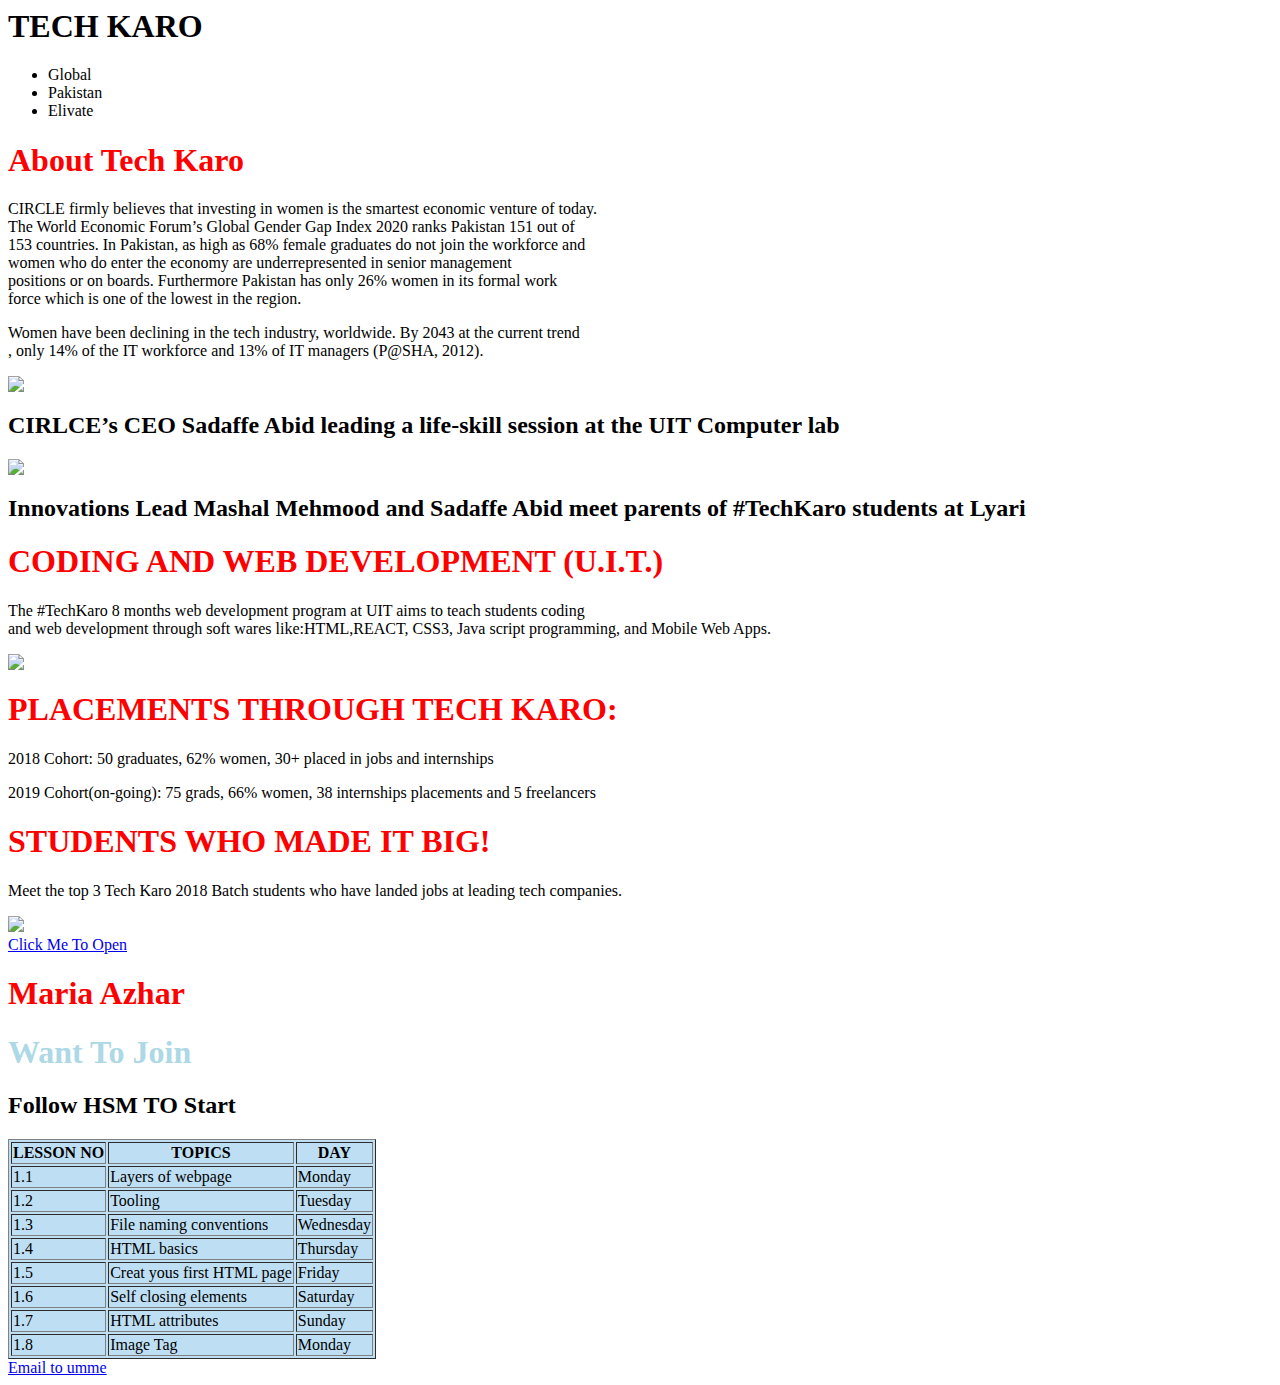
==== index.html @ 46517c76 "Added index.html" ====
<html>
    <head>
        <title>Mini Project</title>
    </head>
    <body>
        <h1>TECH KARO</h1>
        <header>
    <nav>
        <ul>
        <li>Global</li>
        <li>Pakistan</li>
        <li>Elivate</li>
    </ul>
    </nav>    
        </header>
        <h1 style="color: red;">About Tech Karo</h1>
        <p>CIRCLE firmly believes that investing in women is the smartest economic venture of today.
            <br>The World Economic Forum’s Global Gender Gap Index 2020 ranks Pakistan 151 out of<br> 153 countries. In Pakistan, as high as 68% female graduates do not join the workforce and<br> women who do enter the economy are underrepresented in senior management<br> positions or on boards. Furthermore Pakistan has only 26% women in its formal work<br> force which is one of the lowest in the region.</p>
            <p>Women have been declining in the tech industry, worldwide. By 2043 at the current trend <br>, only 14% of the IT workforce and 13% of IT managers (P@SHA, 2012).
            </p>
        <img src="http://circlewomen.org/wp-content/uploads/2019/07/WhatsApp-Image-2019-11-28-at-5.12.10-PM-1.jpeg">
    <h2>CIRLCE’s CEO Sadaffe Abid leading a life-skill session at the UIT Computer lab
 </h2>
 <img src="http://circlewomen.org/wp-content/uploads/2019/07/WhatsApp-Image-2019-12-03-at-2.00.20-AM.jpeg">
  <h2>Innovations Lead Mashal Mehmood and Sadaffe Abid meet parents of #TechKaro students at Lyari
</h2> 
<h1 style="color: red;">CODING AND WEB DEVELOPMENT (U.I.T.)</h1>
<p>The #TechKaro 8 months web development program at UIT aims to teach students coding<br> and web development through soft wares like:HTML,REACT, CSS3, Java script programming, and Mobile Web Apps.
</p>
<img src="http://circlewomen.org/wp-content/uploads/2019/07/circle.png">

<h1 style="color: red;">PLACEMENTS THROUGH TECH KARO:</h1>
<p>2018 Cohort: 50 graduates, 62% women, 30+ placed in jobs and internships
</p>
<p>2019 Cohort(on-going): 75 grads, 66% women, 38 internships placements and 5 freelancers
</p>
<h1 style="color: red;">STUDENTS WHO MADE  IT BIG!</h1>
<p>Meet the top 3 Tech Karo  2018 Batch students who have landed jobs at leading tech companies.
</p>
<img src="http://circlewomen.org/wp-content/uploads/2019/07/maria-azhar.png">
<a href="http://circlewomen.org/wp-content/uploads/2019/07/maria-azhar.png"><br>Click Me To Open</a>
<h1 style="color: red;">Maria Azhar</h1>
<h1 style="color:lightblue;">Want To Join</h1>
<h2> Follow HSM TO Start</h2>
<centre><table border="1" style="background-color: rgb(190, 223, 243)">
    <tr>
      <th>LESSON NO</th>
      <th>TOPICS</th>
      <th>DAY</th>
    </tr>
    <tr>
      <td>1.1</td>
    <td>Layers of webpage</td>
    <td>Monday</td>
    </tr>
    <tr>
      <td>1.2</td>
      <td>Tooling</td>
      <td>Tuesday</td>
    </tr>
    <tr>
      <td>1.3</td>
      <td>File naming conventions</td>
      <td>Wednesday</td>
    </tr>
    <tr>
      <td>1.4</td>
      <td>HTML basics</td>
      <td>Thursday</td>
    </tr>
    <tr>
      <td>1.5</td>
      <td>Creat yous first HTML page</td>
    
      <td>Friday</td>
    </tr>
    <tr>
      <td>1.6</td>
      <td>Self closing elements</td>
      <td>Saturday</td>
    </tr>
    <tr>
      <td>1.7</td>
      <td>HTML attributes</td><td>Sunday</td>
    </tr>
    <tr>
      <td>1.8</td>
      <td>Image Tag</td>
      <td>Monday</td>
    </tr>
    </table></centre>
    <a href="mailto:ummehabiba.1801195@gmail.com">Email to umme</a>
    
</body>
</html>
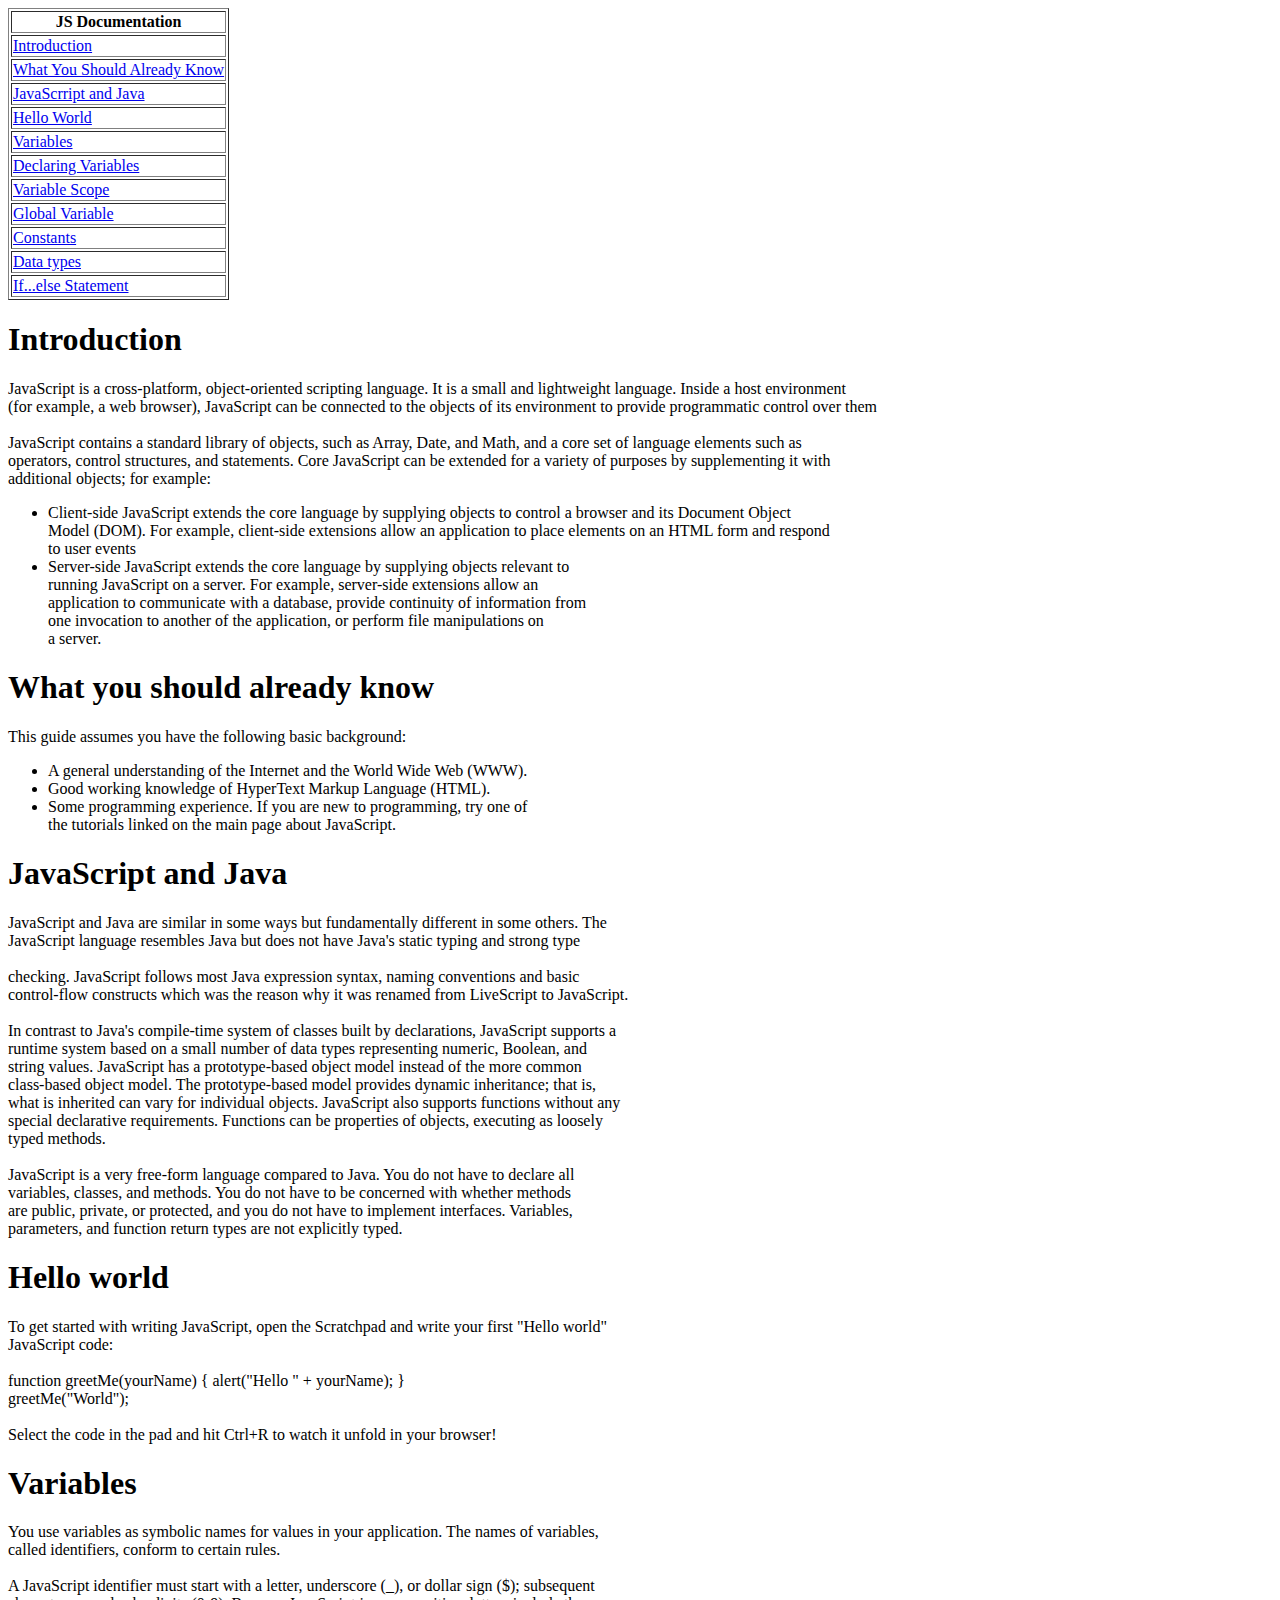
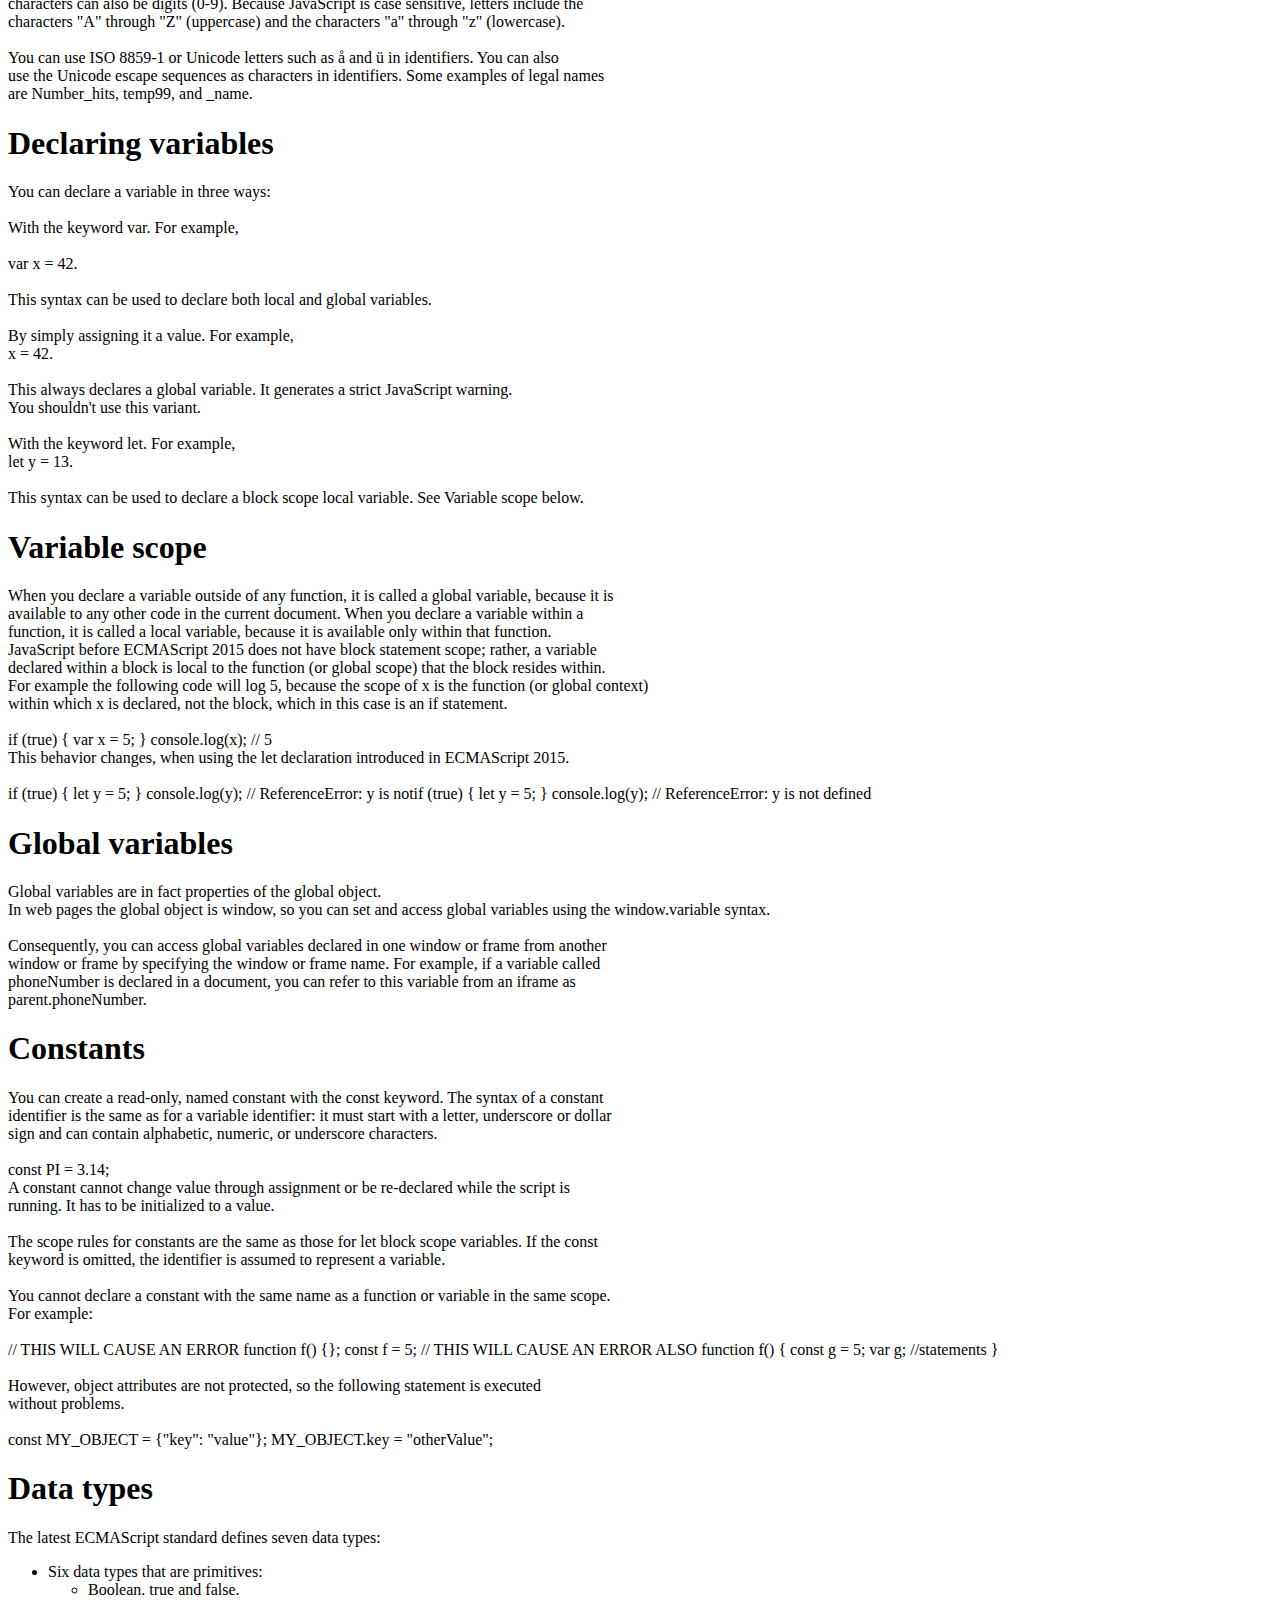
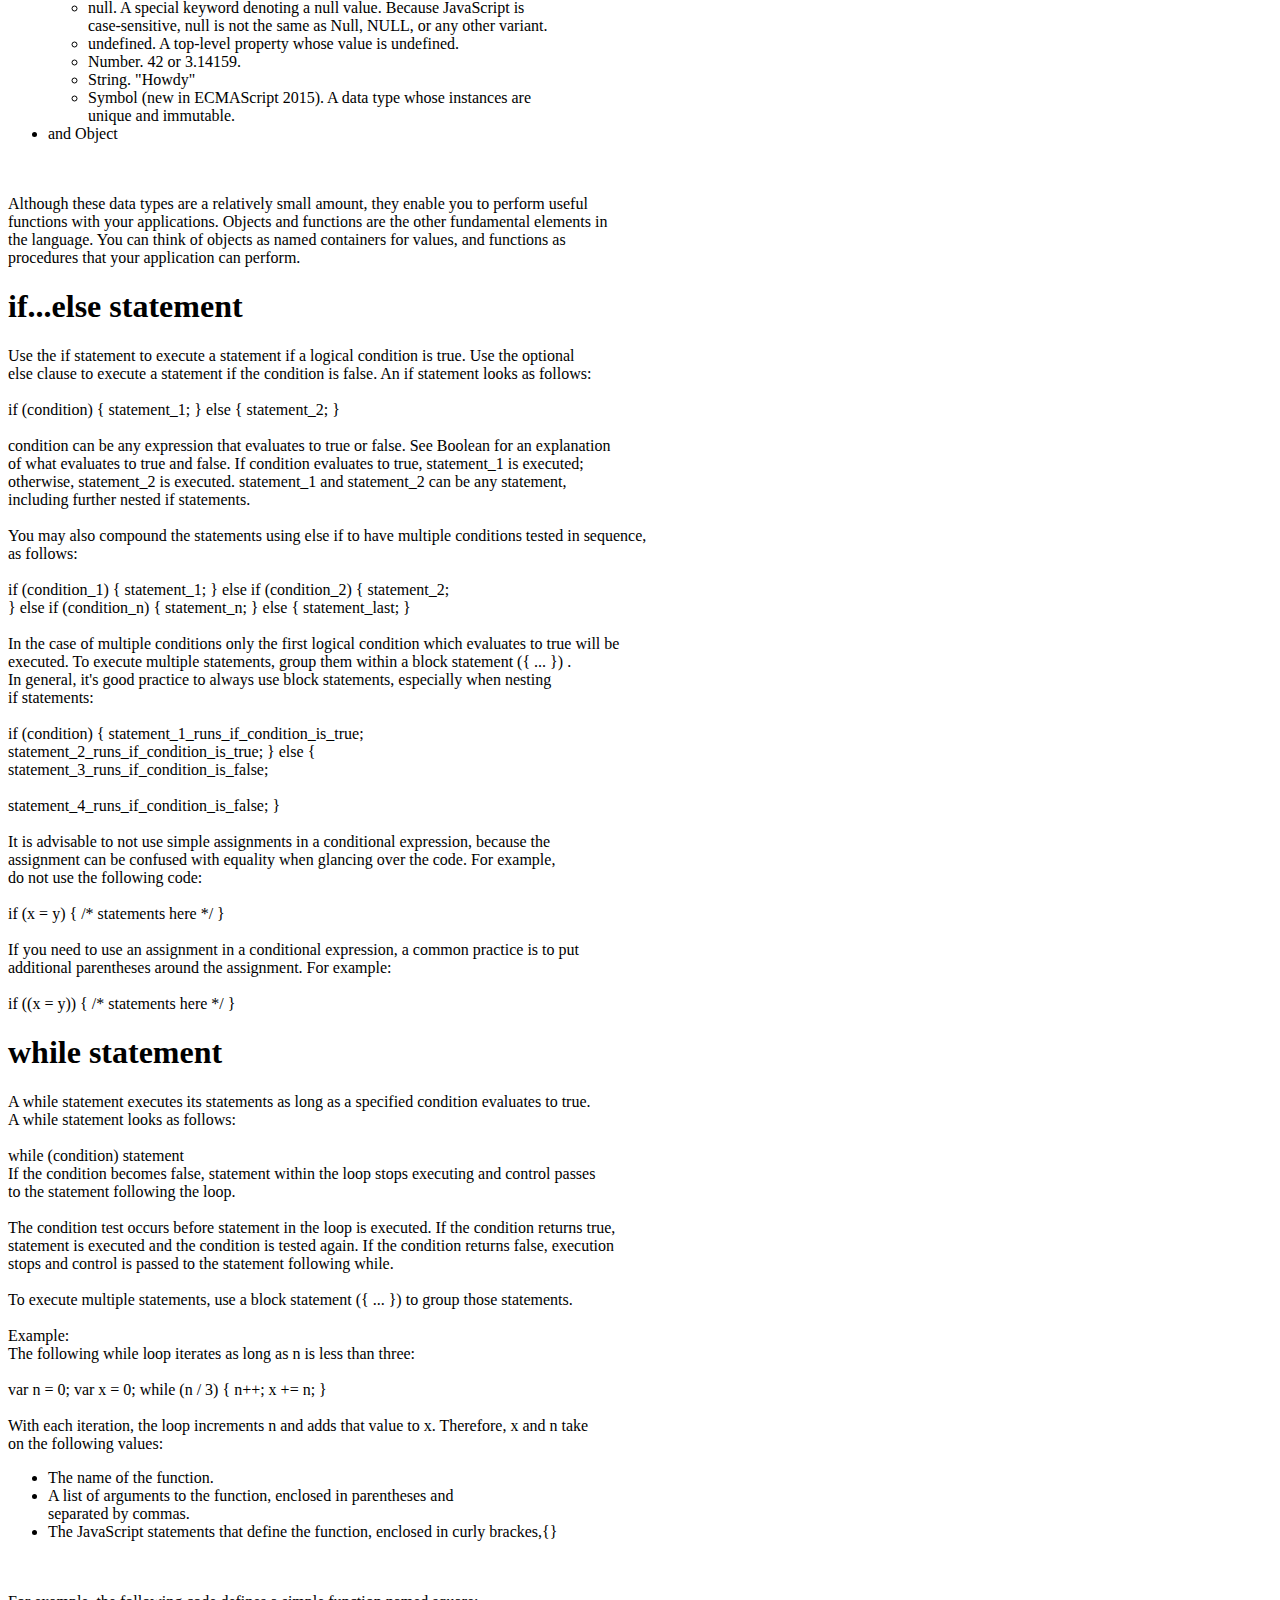
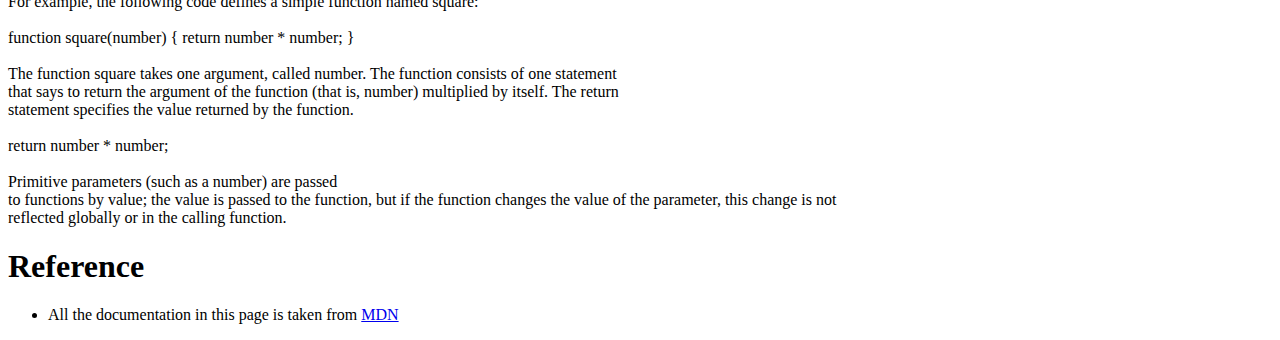
==== commit 05308889: "here my weekly project" ====
--- a/index.html
+++ b/index.html
@@ -1,95 +1,324 @@
-<html>
-    <head>
-        <title>Mini Project</title>
-    </head>
-    <body>
-        <h1>TECH KARO</h1>
-        <header>
-    <nav>
-        <ul>
-        <li>Global</li>
-        <li>Pakistan</li>
-        <li>Elivate</li>
-    </ul>
-    </nav>    
-        </header>
-        <h1 style="color: red;">About Tech Karo</h1>
-        <p>CIRCLE firmly believes that investing in women is the smartest economic venture of today.
-            <br>The World Economic Forum’s Global Gender Gap Index 2020 ranks Pakistan 151 out of<br> 153 countries. In Pakistan, as high as 68% female graduates do not join the workforce and<br> women who do enter the economy are underrepresented in senior management<br> positions or on boards. Furthermore Pakistan has only 26% women in its formal work<br> force which is one of the lowest in the region.</p>
-            <p>Women have been declining in the tech industry, worldwide. By 2043 at the current trend <br>, only 14% of the IT workforce and 13% of IT managers (P@SHA, 2012).
-            </p>
-        <img src="http://circlewomen.org/wp-content/uploads/2019/07/WhatsApp-Image-2019-11-28-at-5.12.10-PM-1.jpeg">
-    <h2>CIRLCE’s CEO Sadaffe Abid leading a life-skill session at the UIT Computer lab
- </h2>
- <img src="http://circlewomen.org/wp-content/uploads/2019/07/WhatsApp-Image-2019-12-03-at-2.00.20-AM.jpeg">
-  <h2>Innovations Lead Mashal Mehmood and Sadaffe Abid meet parents of #TechKaro students at Lyari
-</h2> 
-<h1 style="color: red;">CODING AND WEB DEVELOPMENT (U.I.T.)</h1>
-<p>The #TechKaro 8 months web development program at UIT aims to teach students coding<br> and web development through soft wares like:HTML,REACT, CSS3, Java script programming, and Mobile Web Apps.
-</p>
-<img src="http://circlewomen.org/wp-content/uploads/2019/07/circle.png">
-
-<h1 style="color: red;">PLACEMENTS THROUGH TECH KARO:</h1>
-<p>2018 Cohort: 50 graduates, 62% women, 30+ placed in jobs and internships
-</p>
-<p>2019 Cohort(on-going): 75 grads, 66% women, 38 internships placements and 5 freelancers
-</p>
-<h1 style="color: red;">STUDENTS WHO MADE  IT BIG!</h1>
-<p>Meet the top 3 Tech Karo  2018 Batch students who have landed jobs at leading tech companies.
-</p>
-<img src="http://circlewomen.org/wp-content/uploads/2019/07/maria-azhar.png">
-<a href="http://circlewomen.org/wp-content/uploads/2019/07/maria-azhar.png"><br>Click Me To Open</a>
-<h1 style="color: red;">Maria Azhar</h1>
-<h1 style="color:lightblue;">Want To Join</h1>
-<h2> Follow HSM TO Start</h2>
-<centre><table border="1" style="background-color: rgb(190, 223, 243)">
-    <tr>
-      <th>LESSON NO</th>
-      <th>TOPICS</th>
-      <th>DAY</th>
-    </tr>
-    <tr>
-      <td>1.1</td>
-    <td>Layers of webpage</td>
-    <td>Monday</td>
-    </tr>
-    <tr>
-      <td>1.2</td>
-      <td>Tooling</td>
-      <td>Tuesday</td>
-    </tr>
-    <tr>
-      <td>1.3</td>
-      <td>File naming conventions</td>
-      <td>Wednesday</td>
-    </tr>
-    <tr>
-      <td>1.4</td>
-      <td>HTML basics</td>
-      <td>Thursday</td>
-    </tr>
-    <tr>
-      <td>1.5</td>
-      <td>Creat yous first HTML page</td>
-    
-      <td>Friday</td>
-    </tr>
-    <tr>
-      <td>1.6</td>
-      <td>Self closing elements</td>
-      <td>Saturday</td>
-    </tr>
-    <tr>
-      <td>1.7</td>
-      <td>HTML attributes</td><td>Sunday</td>
-    </tr>
-    <tr>
-      <td>1.8</td>
-      <td>Image Tag</td>
-      <td>Monday</td>
-    </tr>
-    </table></centre>
-    <a href="mailto:ummehabiba.1801195@gmail.com">Email to umme</a>
-    
-</body>
-</html>+<!DOCTYPE html>
+        <html lang="en" dir="ltr">
+            <head>
+                <meta charset="utf-8">
+                <title>Weekly project</title>
+                <meta name="viewpart" content="width=device-width,initial-scale=1.0">
+                <link rel="stylesheet" href="weekly-project.css">
+            </head>
+            <body>
+                <table border="1">
+                    <tr>
+                        <th>JS Documentation</th>
+                    </tr>
+                    <tr>
+                        <td><a id="table" href="#">Introduction</td>
+                    </tr>
+                    <tr>
+                       <td><a id="table" href="#">What You Should Already Know</td>
+                   </tr>
+                   <tr>
+                       <td><a id="table" href="#">JavaScrript and Java</td>
+                   </tr>
+                   <tr>
+                       <td><a id="table" href="#">Hello World</td>
+                   </tr>
+                   <tr>
+                       <td><a id="table" href="#">Variables</td>
+                   </tr>
+                   <tr>
+                       <td><a id="table" href="#">Declaring Variables</td>
+                   </tr>
+                   <tr>
+                       <td><a id="table" href="#">Variable Scope</td>
+                   </tr>
+                   <tr>
+                       <td><a id="table" href="#">Global Variable</td>
+                   </tr>
+                   <tr>
+                       <td><a id="table" href="#">Constants</td>
+                   </tr>
+                   <tr>
+                       <td><a id="table" href="#">Data types</td>
+                   </tr>
+                   <tr>
+                       <td><a id="table" href="#">If...else Statement</td>
+                   </tr>
+                   
+               
+                   
+                </table>
+                <main id="main-doc">
+                    <div class="main">
+                        <header>
+                            <main>
+                        <h1 class="main">Introduction</h1></header>
+                        <p class="main">JavaScript is a cross-platform, object-oriented scripting language. It is a small and lightweight  language. Inside a host environment<br> (for example, a web browser), JavaScript can be
+                             connected to the objects of its environment to provide programmatic control over them
+                     <br><br>  JavaScript contains a standard library of objects, such as Array, Date, and Math, and a core set of language elements such as
+                     <br> operators, control structures, and statements. Core JavaScript can be extended for a variety of purposes by supplementing it with 
+                     <br>additional objects; for example:</p>
+                     
+                     <ul class="main"><li>
+                         Client-side JavaScript extends the core language by supplying objects to control a browser and its Document Object
+                         <br> Model (DOM). For example, client-side extensions allow an application to place elements on an HTML form and respond
+                         <br> to user events </li>
+                         <li>Server-side JavaScript extends the core language by supplying objects relevant to
+                        <br> running JavaScript on a server. For example, server-side extensions allow an 
+                        <br>application to communicate with a database, provide continuity of information from 
+                        <br>one invocation to another of the application, or perform file manipulations on
+                        <br> a server.</li>
+                    </ul>
+                    <h1 class="main">What you should already know</h1>
+                       <p class="main">This guide assumes you have the following basic background:</p>
+                        <ul class="main">
+                            <li>A general understanding of the Internet and the World Wide Web (WWW).</li>
+                            <li>Good working knowledge of HyperText Markup Language (HTML).</li>
+                            <li>Some programming experience. If you are new to programming, try one of 
+                            <br>the tutorials linked on the main page about JavaScript.
+                            </li>
+                        </ul>
+                        <header>
+                            <h1 class="main"> JavaScript and Java</h1></header>
+                            <p class="main">JavaScript and Java are similar in some ways but fundamentally different in some others. The 
+                             <br>   JavaScript language resembles Java but does not have Java's static typing and strong type
+                            <br><br>checking. JavaScript follows most Java expression syntax, naming conventions and basic 
+                            <br>control-flow constructs which was the reason why it was renamed from LiveScript to JavaScript.
+                             <br><br>In contrast to Java's compile-time system of classes built by declarations, JavaScript supports a 
+                             <br>runtime system based on a small number of data types representing numeric, Boolean, and
+                             <br> string values. JavaScript has a prototype-based object model instead of the more common 
+                             <br>class-based object model. The prototype-based model provides dynamic inheritance; that is,
+                             <br> what is inherited can vary for individual objects. JavaScript also supports functions without any 
+                             <br>special declarative requirements. Functions can be properties of objects, executing as loosely 
+                             <br>typed methods.
+                             <br><br>JavaScript is a very free-form language compared to Java. You do not have to declare all
+                             <br> variables, classes, and methods. You do not have to be concerned with whether methods 
+                             <br>are public, private, or protected, and you do not have to implement interfaces. Variables,
+                             <br> parameters, and function return types are not explicitly typed.
+                            </p>
+                            <header> 
+                            <h1 class="main">Hello world</h1></header>
+                           <p class="main">To get started with writing JavaScript, open the Scratchpad and write your first "Hello world"
+                                          <br>JavaScript code:
+                                          <br><br>function greetMe(yourName) { alert("Hello " + yourName); }
+                                          <br>greetMe("World");
+                                          <br><br>Select the code in the pad and hit Ctrl+R to watch it unfold in your browser!
+                                         </p>
+                                         <header>
+                                         <h1 class="main">Variables </h1></header>
+                                       <p class="main">
+                                        You use variables as symbolic names for values in your application. The names of variables, 
+                                        <br>called identifiers, conform to certain rules.
+                                        <br><br>A JavaScript identifier must start with a letter, underscore (_), or dollar sign ($); subsequent
+                                        <br>characters can also be digits (0-9). Because JavaScript is case sensitive, letters include the 
+                                        <br>characters "A" through "Z" (uppercase) and the characters "a" through "z" (lowercase).
+                                        <br><br>You can use ISO 8859-1 or Unicode letters such as å and ü in identifiers. You can also 
+                                        <br>use the Unicode escape sequences as characters in identifiers. Some examples of legal names
+                                        <br> are Number_hits, temp99, and _name.
+                                    </p>
+                                    <header>
+                                    <h1 class="main">Declaring variables</h1></header>
+                                    <p class="main">
+                                        You can declare a variable in three ways:
+                                         <br><br> With the keyword var. For example,
+                                         <br><br>var x = 42.
+                                         <br><br>This syntax can be used to declare both local and global variables.
+                                         <br><br>By simply assigning it a value. For example,
+                                        <br> x = 42.
+                                        <br><br>This always declares a global variable. It generates a strict JavaScript warning.
+                                        <br> You shouldn't use this variant.
+                                        <br><br>With the keyword let. For example,
+                                        <br>let y = 13.
+                                        <br><br>This syntax can be used to declare a block scope local variable. See Variable scope below.
+                                    </p>
+                                    <header>
+                                        <h1 class="main">Variable scope</h1></header>
+                                          <p class="main">When you declare a variable outside of any function, it is called a global variable, because it is
+                                              <br> available to any other code in the current document. When you declare a variable within a
+                                              <br> function, it is called a local variable, because it is available only within that function.
+                                              <br>JavaScript before ECMAScript 2015 does not have block statement scope; rather, a variable 
+                                              <br>declared within a block is local to the function (or global scope) that the block resides within.
+                                              <br> For example the following code will log 5, because the scope of x is the function (or global context) 
+                                              <br>within which x is declared, not the block, which in this case is an if statement.
+                                              <br><br>if (true) { var x = 5; } console.log(x); // 5
+                                              <br>This behavior changes, when using the let declaration introduced in ECMAScript 2015.
+                                              <br><br>if (true) { let y = 5; } console.log(y); // ReferenceError: y is notif (true) { let y = 5; } console.log(y); // ReferenceError: y is not defined
+                                            </p>
+                                            <header>
+                                       <h1 class="main">Global variables</h1></header>
+                                    <p class="main">
+                                        Global variables are in fact properties of the global object.
+                                        <br> In web pages the global object is window, so you can set and access global variables using the window.variable syntax.
+                                        <br><br>Consequently, you can access global variables declared in one window or frame from another
+                                        <br> window or frame by specifying the window or frame name. For example, if a variable called 
+                                        <br>phoneNumber is declared in a document, you can refer to this variable from an iframe as
+                                        <br> parent.phoneNumber.
+                                    </p>
+                                    <header>
+                                    <h1 class="main">Constants</h1></header>
+                                      <p class="main">
+                                        You can create a read-only, named constant with the const keyword. The syntax of a constant 
+                                        <br>identifier is the same as for a variable identifier: it must start with a letter, underscore or dollar
+                                        <br> sign and can contain alphabetic, numeric, or underscore characters.
+                                        <br><br>const PI = 3.14;
+                                        <br>A constant cannot change value through assignment or be re-declared while the script is
+                                        <br> running. It has to be initialized to a value.
+                                        <br><br>The scope rules for constants are the same as those for let block scope variables. If the const
+                                        <br> keyword is omitted, the identifier is assumed to represent a variable.
+                                        <br><br>You cannot declare a constant with the same name as a function or variable in the same scope.
+                                        <br> For example:
+                                        <br><br>// THIS WILL CAUSE AN ERROR function f() {}; const f = 5; // THIS WILL
+                                        CAUSE AN ERROR ALSO function f() { const g = 5; var g; //statements
+                                        }
+                                        <br><br>However, object attributes are not protected, so the following statement is executed 
+                                        <br>without problems.
+                                        <br><br>const MY_OBJECT = {"key": "value"}; MY_OBJECT.key = "otherValue";
+                                    </p>
+                                    <header>
+                                    <h1 class="main">Data types</h1></header>
+                                    <p  class="main">
+                                        The latest ECMAScript standard defines seven data types:
+                                        <ul class="main">
+                                            <li class="main">Six data types that are primitives:
+                                                <ul class="main">
+                                                <li>Boolean. true and false.</li>
+                                                <li>null. A special keyword denoting a null value. Because JavaScript is
+                                                    <br>case-sensitive, null is not the same as Null, NULL, or any other variant.</li>
+                                                <li>undefined. A top-level property whose value is undefined.</li>
+                                                <li>Number. 42 or 3.14159.</li>
+                                                <li>String. "Howdy"</li>
+                                                <li>Symbol (new in ECMAScript 2015). A data type whose instances are 
+                                                    <br>unique and immutable.</li>
+                                                </ul>
+                                            </li>
+                                           <li class="main">and Object</li>     
+                                        </ul>
+                                        <br><br>Although these data types are a relatively small amount, they enable you to perform useful
+                                        <br>functions with your applications. Objects and functions are the other fundamental elements in 
+                                        <br>the language. You can think of objects as named containers for values, and functions as
+                                        <br> procedures that your application can perform.
+                                    </p>
+                                    <header>
+                                    <h1 class="main">if...else statement</h1></header>
+                                    <p class="main">
+                                        Use the if statement to execute a statement if a logical condition is true. Use the optional 
+                                        <br>else clause to execute a statement if the condition is false. An if statement looks as follows:
+                                        <br><br>if (condition) { statement_1; } else { statement_2; }
+                                        <br><br>condition can be any expression that evaluates to true or false. See Boolean for an explanation 
+                                        <br>of what evaluates to true and false. If condition evaluates to true, statement_1 is executed;
+                                        <br> otherwise, statement_2 is executed. statement_1 and statement_2 can be any statement,
+                                        <br> including further nested if statements.
+                                        <br><br>You may also compound the statements using else if to have multiple conditions tested in sequence,
+                                        <br> as follows:
+                                        <br><br>if (condition_1) { statement_1; } else if (condition_2) { statement_2;
+                                         <br>} else if (condition_n) { statement_n; } else { statement_last; }
+                                         <br><br>In the case of multiple conditions only the first logical condition which evaluates to true will be
+                                         <br> executed. To execute multiple statements, group them within a block statement ({ ... }) .
+                                         <br> In general, it's good practice to always use block statements, especially when nesting
+                                         <br> if statements:
+                                         <br><br>if (condition) { statement_1_runs_if_condition_is_true;
+                                         <br>statement_2_runs_if_condition_is_true; } else {
+                                         <br>statement_3_runs_if_condition_is_false;
+                                         <br><br>statement_4_runs_if_condition_is_false; }
+                                         <br><br>It is advisable to not use simple assignments in a conditional expression, because the
+                                         <br> assignment can be confused with equality when glancing over the code. For example, 
+                                         <br>do not use the following code:
+                                         <br><br>if (x = y) { /* statements here */ }
+                                         <br><br>If you need to use an assignment in a conditional expression, a common practice is to put
+                                         <br> additional parentheses around the assignment. For example:
+                                         <br><br>if ((x = y)) { /* statements here */ }
+                                        </p>
+                                        <header>
+                                        <h1 class="main">while statement</h1></header>
+                                        <p class="main">
+                                            A while statement executes its statements as long as a specified condition evaluates to true.
+                                            <br> A while statement looks as follows:
+                                            <br><br>while (condition) statement
+                                            <br>If the condition becomes false, statement within the loop stops executing and control passes
+                                            <br> to the statement following the loop.
+                                            <br><br>The condition test occurs before statement in the loop is executed. If the condition returns true,
+                                            <br> statement is executed and the condition is tested again. If the condition returns false, execution
+                                            <br> stops and control is passed to the statement following while.
+                                             <br><br>To execute multiple statements, use a block statement ({ ... }) to group those statements.
+                                             <br><br>Example:
+                                             <br>The following while loop iterates as long as n is less than three:
+                                             <br><br>var n = 0; var x = 0; while (n / 3) { n++; x += n; }
+                                                
+                                             <br><br>With each iteration, the loop increments n and adds that value to x. Therefore, x and n take 
+                                             <br>on the following values:
+                                             <ul class="main">
+                                              <li>The name of the function.</li>   
+                                               <li>A list of arguments to the function, enclosed in parentheses and 
+                                                   <br>separated by commas.</li> 
+                                               <li>The JavaScript statements that define the function, enclosed in curly brackes,{}</li>
+                                             </ul>
+                                             <br><br>For example, the following code defines a simple function named square:
+                                             <br><br>function square(number) { return number * number; }
+                                             <br><br>The function square takes one argument, called number. The function consists of one statement
+                                             <br> that says to return the argument of the function (that is, number) multiplied by itself. The return
+                                             <br> statement specifies the value returned by the function.
+                                             <br><br>return number * number;
+                                             <br><br>Primitive parameters (such as a number) are passed 
+                                             <br>to functions by value; the value is passed to the function, but if the function changes the value of the parameter, this change is not 
+                                             <br>reflected globally or in the calling function.
+                                            </p>
+                                <header>  
+                                    <h1 class="main">Reference</h1></header>
+                                       <ul class="main"><li>All the documentation in this page is taken from <a class="main" href="#">MDN</a></li></ul>
+                                    </div></main>
+                                    </body>
+                                    </html>
+                                    
+                                        
+                                    
+                                        
+                                    
+                                     
+                                
+
+
+
+
+
+
+
+
+
+
+                                        
+
+
+                                            
+                                        
+
+
+                                    
+                                    
+
+                                               
+                                           
+                                        
+
+                                    
+
+
+                                        
+
+
+
+                                    
+                                    
+
+                                              
+                                        
+
+                                         
+
+
+                                   
+                                    
+
+
+
+                                       
+                 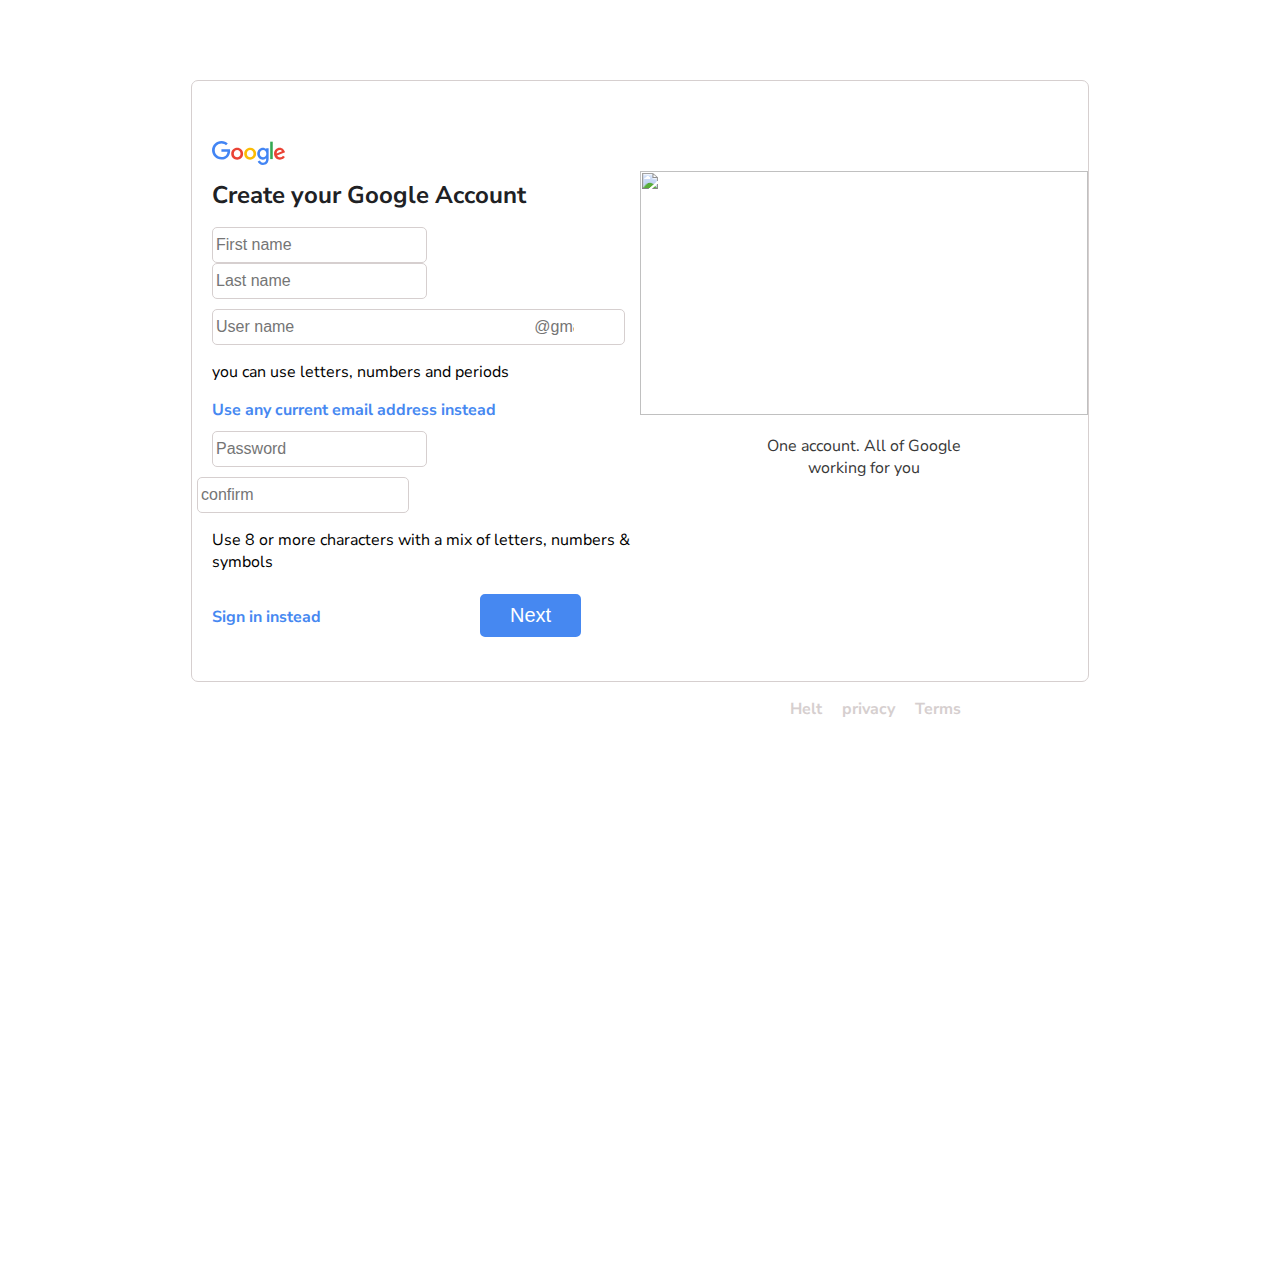
==== commit 64abfa2d: "Added form and its css" ====
--- a/index.html
+++ b/index.html
@@ -2,323 +2,47 @@
         <html lang="en" dir="ltr">
             <head>
                 <meta charset="utf-8">
-                <title>Weekly project</title>
+                <title>forms</title>
                 <meta name="viewpart" content="width=device-width,initial-scale=1.0">
-                <link rel="stylesheet" href="weekly-project.css">
+                <link rel="stylesheet" href="style(5).css">
+                <link href="https://fonts.googleapis.com/css2?family=Barlow+Semi+Condensed:wght@200&family=Nunito+Sans:wght@300&display=swap" rel="stylesheet">
+                <script src="https://kit.fontawesome.com/5325aa202c.js" crossorigin="anonymous"></script>
+
             </head>
             <body>
-                <table border="1">
-                    <tr>
-                        <th>JS Documentation</th>
-                    </tr>
-                    <tr>
-                        <td><a id="table" href="#">Introduction</td>
-                    </tr>
-                    <tr>
-                       <td><a id="table" href="#">What You Should Already Know</td>
-                   </tr>
-                   <tr>
-                       <td><a id="table" href="#">JavaScrript and Java</td>
-                   </tr>
-                   <tr>
-                       <td><a id="table" href="#">Hello World</td>
-                   </tr>
-                   <tr>
-                       <td><a id="table" href="#">Variables</td>
-                   </tr>
-                   <tr>
-                       <td><a id="table" href="#">Declaring Variables</td>
-                   </tr>
-                   <tr>
-                       <td><a id="table" href="#">Variable Scope</td>
-                   </tr>
-                   <tr>
-                       <td><a id="table" href="#">Global Variable</td>
-                   </tr>
-                   <tr>
-                       <td><a id="table" href="#">Constants</td>
-                   </tr>
-                   <tr>
-                       <td><a id="table" href="#">Data types</td>
-                   </tr>
-                   <tr>
-                       <td><a id="table" href="#">If...else Statement</td>
-                   </tr>
-                   
-               
-                   
-                </table>
-                <main id="main-doc">
-                    <div class="main">
-                        <header>
-                            <main>
-                        <h1 class="main">Introduction</h1></header>
-                        <p class="main">JavaScript is a cross-platform, object-oriented scripting language. It is a small and lightweight  language. Inside a host environment<br> (for example, a web browser), JavaScript can be
-                             connected to the objects of its environment to provide programmatic control over them
-                     <br><br>  JavaScript contains a standard library of objects, such as Array, Date, and Math, and a core set of language elements such as
-                     <br> operators, control structures, and statements. Core JavaScript can be extended for a variety of purposes by supplementing it with 
-                     <br>additional objects; for example:</p>
-                     
-                     <ul class="main"><li>
-                         Client-side JavaScript extends the core language by supplying objects to control a browser and its Document Object
-                         <br> Model (DOM). For example, client-side extensions allow an application to place elements on an HTML form and respond
-                         <br> to user events </li>
-                         <li>Server-side JavaScript extends the core language by supplying objects relevant to
-                        <br> running JavaScript on a server. For example, server-side extensions allow an 
-                        <br>application to communicate with a database, provide continuity of information from 
-                        <br>one invocation to another of the application, or perform file manipulations on
-                        <br> a server.</li>
-                    </ul>
-                    <h1 class="main">What you should already know</h1>
-                       <p class="main">This guide assumes you have the following basic background:</p>
-                        <ul class="main">
-                            <li>A general understanding of the Internet and the World Wide Web (WWW).</li>
-                            <li>Good working knowledge of HyperText Markup Language (HTML).</li>
-                            <li>Some programming experience. If you are new to programming, try one of 
-                            <br>the tutorials linked on the main page about JavaScript.
-                            </li>
-                        </ul>
-                        <header>
-                            <h1 class="main"> JavaScript and Java</h1></header>
-                            <p class="main">JavaScript and Java are similar in some ways but fundamentally different in some others. The 
-                             <br>   JavaScript language resembles Java but does not have Java's static typing and strong type
-                            <br><br>checking. JavaScript follows most Java expression syntax, naming conventions and basic 
-                            <br>control-flow constructs which was the reason why it was renamed from LiveScript to JavaScript.
-                             <br><br>In contrast to Java's compile-time system of classes built by declarations, JavaScript supports a 
-                             <br>runtime system based on a small number of data types representing numeric, Boolean, and
-                             <br> string values. JavaScript has a prototype-based object model instead of the more common 
-                             <br>class-based object model. The prototype-based model provides dynamic inheritance; that is,
-                             <br> what is inherited can vary for individual objects. JavaScript also supports functions without any 
-                             <br>special declarative requirements. Functions can be properties of objects, executing as loosely 
-                             <br>typed methods.
-                             <br><br>JavaScript is a very free-form language compared to Java. You do not have to declare all
-                             <br> variables, classes, and methods. You do not have to be concerned with whether methods 
-                             <br>are public, private, or protected, and you do not have to implement interfaces. Variables,
-                             <br> parameters, and function return types are not explicitly typed.
-                            </p>
-                            <header> 
-                            <h1 class="main">Hello world</h1></header>
-                           <p class="main">To get started with writing JavaScript, open the Scratchpad and write your first "Hello world"
-                                          <br>JavaScript code:
-                                          <br><br>function greetMe(yourName) { alert("Hello " + yourName); }
-                                          <br>greetMe("World");
-                                          <br><br>Select the code in the pad and hit Ctrl+R to watch it unfold in your browser!
-                                         </p>
-                                         <header>
-                                         <h1 class="main">Variables </h1></header>
-                                       <p class="main">
-                                        You use variables as symbolic names for values in your application. The names of variables, 
-                                        <br>called identifiers, conform to certain rules.
-                                        <br><br>A JavaScript identifier must start with a letter, underscore (_), or dollar sign ($); subsequent
-                                        <br>characters can also be digits (0-9). Because JavaScript is case sensitive, letters include the 
-                                        <br>characters "A" through "Z" (uppercase) and the characters "a" through "z" (lowercase).
-                                        <br><br>You can use ISO 8859-1 or Unicode letters such as å and ü in identifiers. You can also 
-                                        <br>use the Unicode escape sequences as characters in identifiers. Some examples of legal names
-                                        <br> are Number_hits, temp99, and _name.
-                                    </p>
-                                    <header>
-                                    <h1 class="main">Declaring variables</h1></header>
-                                    <p class="main">
-                                        You can declare a variable in three ways:
-                                         <br><br> With the keyword var. For example,
-                                         <br><br>var x = 42.
-                                         <br><br>This syntax can be used to declare both local and global variables.
-                                         <br><br>By simply assigning it a value. For example,
-                                        <br> x = 42.
-                                        <br><br>This always declares a global variable. It generates a strict JavaScript warning.
-                                        <br> You shouldn't use this variant.
-                                        <br><br>With the keyword let. For example,
-                                        <br>let y = 13.
-                                        <br><br>This syntax can be used to declare a block scope local variable. See Variable scope below.
-                                    </p>
-                                    <header>
-                                        <h1 class="main">Variable scope</h1></header>
-                                          <p class="main">When you declare a variable outside of any function, it is called a global variable, because it is
-                                              <br> available to any other code in the current document. When you declare a variable within a
-                                              <br> function, it is called a local variable, because it is available only within that function.
-                                              <br>JavaScript before ECMAScript 2015 does not have block statement scope; rather, a variable 
-                                              <br>declared within a block is local to the function (or global scope) that the block resides within.
-                                              <br> For example the following code will log 5, because the scope of x is the function (or global context) 
-                                              <br>within which x is declared, not the block, which in this case is an if statement.
-                                              <br><br>if (true) { var x = 5; } console.log(x); // 5
-                                              <br>This behavior changes, when using the let declaration introduced in ECMAScript 2015.
-                                              <br><br>if (true) { let y = 5; } console.log(y); // ReferenceError: y is notif (true) { let y = 5; } console.log(y); // ReferenceError: y is not defined
-                                            </p>
-                                            <header>
-                                       <h1 class="main">Global variables</h1></header>
-                                    <p class="main">
-                                        Global variables are in fact properties of the global object.
-                                        <br> In web pages the global object is window, so you can set and access global variables using the window.variable syntax.
-                                        <br><br>Consequently, you can access global variables declared in one window or frame from another
-                                        <br> window or frame by specifying the window or frame name. For example, if a variable called 
-                                        <br>phoneNumber is declared in a document, you can refer to this variable from an iframe as
-                                        <br> parent.phoneNumber.
-                                    </p>
-                                    <header>
-                                    <h1 class="main">Constants</h1></header>
-                                      <p class="main">
-                                        You can create a read-only, named constant with the const keyword. The syntax of a constant 
-                                        <br>identifier is the same as for a variable identifier: it must start with a letter, underscore or dollar
-                                        <br> sign and can contain alphabetic, numeric, or underscore characters.
-                                        <br><br>const PI = 3.14;
-                                        <br>A constant cannot change value through assignment or be re-declared while the script is
-                                        <br> running. It has to be initialized to a value.
-                                        <br><br>The scope rules for constants are the same as those for let block scope variables. If the const
-                                        <br> keyword is omitted, the identifier is assumed to represent a variable.
-                                        <br><br>You cannot declare a constant with the same name as a function or variable in the same scope.
-                                        <br> For example:
-                                        <br><br>// THIS WILL CAUSE AN ERROR function f() {}; const f = 5; // THIS WILL
-                                        CAUSE AN ERROR ALSO function f() { const g = 5; var g; //statements
-                                        }
-                                        <br><br>However, object attributes are not protected, so the following statement is executed 
-                                        <br>without problems.
-                                        <br><br>const MY_OBJECT = {"key": "value"}; MY_OBJECT.key = "otherValue";
-                                    </p>
-                                    <header>
-                                    <h1 class="main">Data types</h1></header>
-                                    <p  class="main">
-                                        The latest ECMAScript standard defines seven data types:
-                                        <ul class="main">
-                                            <li class="main">Six data types that are primitives:
-                                                <ul class="main">
-                                                <li>Boolean. true and false.</li>
-                                                <li>null. A special keyword denoting a null value. Because JavaScript is
-                                                    <br>case-sensitive, null is not the same as Null, NULL, or any other variant.</li>
-                                                <li>undefined. A top-level property whose value is undefined.</li>
-                                                <li>Number. 42 or 3.14159.</li>
-                                                <li>String. "Howdy"</li>
-                                                <li>Symbol (new in ECMAScript 2015). A data type whose instances are 
-                                                    <br>unique and immutable.</li>
-                                                </ul>
-                                            </li>
-                                           <li class="main">and Object</li>     
-                                        </ul>
-                                        <br><br>Although these data types are a relatively small amount, they enable you to perform useful
-                                        <br>functions with your applications. Objects and functions are the other fundamental elements in 
-                                        <br>the language. You can think of objects as named containers for values, and functions as
-                                        <br> procedures that your application can perform.
-                                    </p>
-                                    <header>
-                                    <h1 class="main">if...else statement</h1></header>
-                                    <p class="main">
-                                        Use the if statement to execute a statement if a logical condition is true. Use the optional 
-                                        <br>else clause to execute a statement if the condition is false. An if statement looks as follows:
-                                        <br><br>if (condition) { statement_1; } else { statement_2; }
-                                        <br><br>condition can be any expression that evaluates to true or false. See Boolean for an explanation 
-                                        <br>of what evaluates to true and false. If condition evaluates to true, statement_1 is executed;
-                                        <br> otherwise, statement_2 is executed. statement_1 and statement_2 can be any statement,
-                                        <br> including further nested if statements.
-                                        <br><br>You may also compound the statements using else if to have multiple conditions tested in sequence,
-                                        <br> as follows:
-                                        <br><br>if (condition_1) { statement_1; } else if (condition_2) { statement_2;
-                                         <br>} else if (condition_n) { statement_n; } else { statement_last; }
-                                         <br><br>In the case of multiple conditions only the first logical condition which evaluates to true will be
-                                         <br> executed. To execute multiple statements, group them within a block statement ({ ... }) .
-                                         <br> In general, it's good practice to always use block statements, especially when nesting
-                                         <br> if statements:
-                                         <br><br>if (condition) { statement_1_runs_if_condition_is_true;
-                                         <br>statement_2_runs_if_condition_is_true; } else {
-                                         <br>statement_3_runs_if_condition_is_false;
-                                         <br><br>statement_4_runs_if_condition_is_false; }
-                                         <br><br>It is advisable to not use simple assignments in a conditional expression, because the
-                                         <br> assignment can be confused with equality when glancing over the code. For example, 
-                                         <br>do not use the following code:
-                                         <br><br>if (x = y) { /* statements here */ }
-                                         <br><br>If you need to use an assignment in a conditional expression, a common practice is to put
-                                         <br> additional parentheses around the assignment. For example:
-                                         <br><br>if ((x = y)) { /* statements here */ }
-                                        </p>
-                                        <header>
-                                        <h1 class="main">while statement</h1></header>
-                                        <p class="main">
-                                            A while statement executes its statements as long as a specified condition evaluates to true.
-                                            <br> A while statement looks as follows:
-                                            <br><br>while (condition) statement
-                                            <br>If the condition becomes false, statement within the loop stops executing and control passes
-                                            <br> to the statement following the loop.
-                                            <br><br>The condition test occurs before statement in the loop is executed. If the condition returns true,
-                                            <br> statement is executed and the condition is tested again. If the condition returns false, execution
-                                            <br> stops and control is passed to the statement following while.
-                                             <br><br>To execute multiple statements, use a block statement ({ ... }) to group those statements.
-                                             <br><br>Example:
-                                             <br>The following while loop iterates as long as n is less than three:
-                                             <br><br>var n = 0; var x = 0; while (n / 3) { n++; x += n; }
-                                                
-                                             <br><br>With each iteration, the loop increments n and adds that value to x. Therefore, x and n take 
-                                             <br>on the following values:
-                                             <ul class="main">
-                                              <li>The name of the function.</li>   
-                                               <li>A list of arguments to the function, enclosed in parentheses and 
-                                                   <br>separated by commas.</li> 
-                                               <li>The JavaScript statements that define the function, enclosed in curly brackes,{}</li>
-                                             </ul>
-                                             <br><br>For example, the following code defines a simple function named square:
-                                             <br><br>function square(number) { return number * number; }
-                                             <br><br>The function square takes one argument, called number. The function consists of one statement
-                                             <br> that says to return the argument of the function (that is, number) multiplied by itself. The return
-                                             <br> statement specifies the value returned by the function.
-                                             <br><br>return number * number;
-                                             <br><br>Primitive parameters (such as a number) are passed 
-                                             <br>to functions by value; the value is passed to the function, but if the function changes the value of the parameter, this change is not 
-                                             <br>reflected globally or in the calling function.
-                                            </p>
-                                <header>  
-                                    <h1 class="main">Reference</h1></header>
-                                       <ul class="main"><li>All the documentation in this page is taken from <a class="main" href="#">MDN</a></li></ul>
-                                    </div></main>
-                                    </body>
-                                    </html>
-                                    
-                                        
-                                    
-                                        
-                                    
-                                     
-                                
+            <div class="container">
+                <div class="right">
+                  <img src="https://ssl.gstatic.com/accounts/signup/glif/account.svg" height="244" width="244">
+                  <p>One account. All of Google 
+                 <br>working for you</p>
+                </div>
+                <div class="left"></div>
+                <div class="google">
+                   <svg xmlns="http://www.w3.org/2000/svg" class="l5Lhkf" aria-hidden="true" viewBox="0 0 75 24" width="75" height="24"><g id="qaEJec"><path fill="#ea4335" d="M 67.954 16.303 c -1.33 0 -2.278 -0.608 -2.886 -1.804 l 7.967 -3.3 l -0.27 -0.68 c -0.495 -1.33 -2.008 -3.79 -5.102 -3.79 c -3.068 0 -5.622 2.41 -5.622 5.96 c 0 3.34 2.53 5.96 5.92 5.96 c 2.73 0 4.31 -1.67 4.97 -2.64 l -2.03 -1.35 c -0.673 0.98 -1.6 1.64 -2.93 1.64 Z m -0.203 -7.27 c 1.04 0 1.92 0.52 2.21 1.264 l -5.32 2.21 c -0.06 -2.3 1.79 -3.474 3.12 -3.474 Z" /></g><g id="YGlOvc"><path fill="#34a853" d="M 58.193 0.67 h 2.564 v 17.44 h -2.564 Z" /></g><g id="BWfIk"><path fill="#4285f4" d="M 54.152 8.066 h -0.088 c -0.588 -0.697 -1.716 -1.33 -3.136 -1.33 c -2.98 0 -5.71 2.614 -5.71 5.98 c 0 3.338 2.73 5.933 5.71 5.933 c 1.42 0 2.548 -0.64 3.136 -1.36 h 0.088 v 0.86 c 0 2.28 -1.217 3.5 -3.183 3.5 c -1.61 0 -2.6 -1.15 -3 -2.12 l -2.28 0.94 c 0.65 1.58 2.39 3.52 5.28 3.52 c 3.06 0 5.66 -1.807 5.66 -6.206 V 7.21 h -2.48 v 0.858 Z m -3.006 8.237 c -1.804 0 -3.318 -1.513 -3.318 -3.588 c 0 -2.1 1.514 -3.635 3.318 -3.635 c 1.784 0 3.183 1.534 3.183 3.635 c 0 2.075 -1.4 3.588 -3.19 3.588 Z" /></g><g id="e6m3fd"><path fill="#fbbc05" d="M 38.17 6.735 c -3.28 0 -5.953 2.506 -5.953 5.96 c 0 3.432 2.673 5.96 5.954 5.96 c 3.29 0 5.96 -2.528 5.96 -5.96 c 0 -3.46 -2.67 -5.96 -5.95 -5.96 Z m 0 9.568 c -1.798 0 -3.348 -1.487 -3.348 -3.61 c 0 -2.14 1.55 -3.608 3.35 -3.608 s 3.348 1.467 3.348 3.61 c 0 2.116 -1.55 3.608 -3.35 3.608 Z" /></g><g id="vbkDmc"><path fill="#ea4335" d="M 25.17 6.71 c -3.28 0 -5.954 2.505 -5.954 5.958 c 0 3.433 2.673 5.96 5.954 5.96 c 3.282 0 5.955 -2.527 5.955 -5.96 c 0 -3.453 -2.673 -5.96 -5.955 -5.96 Z m 0 9.567 c -1.8 0 -3.35 -1.487 -3.35 -3.61 c 0 -2.14 1.55 -3.608 3.35 -3.608 s 3.35 1.46 3.35 3.6 c 0 2.12 -1.55 3.61 -3.35 3.61 Z" /></g><g id="idEJde"><path fill="#4285f4" d="M 14.11 14.182 c 0.722 -0.723 1.205 -1.78 1.387 -3.334 H 9.423 V 8.373 h 8.518 c 0.09 0.452 0.16 1.07 0.16 1.664 c 0 1.903 -0.52 4.26 -2.19 5.934 c -1.63 1.7 -3.71 2.61 -6.48 2.61 c -5.12 0 -9.42 -4.17 -9.42 -9.29 C 0 4.17 4.31 0 9.43 0 c 2.83 0 4.843 1.108 6.362 2.56 L 14 4.347 c -1.087 -1.02 -2.56 -1.81 -4.577 -1.81 c -3.74 0 -6.662 3.01 -6.662 6.75 s 2.93 6.75 6.67 6.75 c 2.43 0 3.81 -0.972 4.69 -1.856 Z" /></g></svg>
+                  </div>
+                  <h1>Create your Google Account</h1>
+            
+              <input class="firstname" type="text" placeholder="First name" name="firstname">
+              <input class="lastname" type="text" placeholder="Last name" name="lastname">
+             <input id="username" type="text" placeholder="User name                                                      @gmail.com" name="username">
+              <p class="left-p">you can use letters, numbers and periods</p>
+              <a href="#">Use any current email address instead</a>
+             <br> <input class="password" type="password" placeholder="Password" name="password" required>
+              <input class="confirm"  type="text" placeholder="confirm" name="confirm password" required>
+              <i class="far fa-eye-slash"></i>
+              <p class="left-p">Use 8 or more characters with a mix of letters, numbers & symbols</p>
+              
+              <a href="#">Sign in instead</a>
+              <button id="next-btn" >Next</button>
+            </div> 
+            </div> 
+            <div class="footer">
+                <ul class="footer">
+                
+                <li><a class="footer" href="https://support.google.com/accounts?hl=en#topic=3382296" target="self">Helt</a></li>
+                <li><a  class="footer"href="https://policies.google.com/privacy?gl=PK&hl=en" target="self">privacy</a></li>
+                <li><a  class="footer"href="https://policies.google.com/privacy?gl=PK&hl=en" target="self">Terms</a></li>
 
-
-
-
-
-
-
-
-
-
-                                        
-
-
-                                            
-                                        
-
-
-                                    
-                                    
-
-                                               
-                                           
-                                        
-
-                                    
-
-
-                                        
-
-
-
-                                    
-                                    
-
-                                              
-                                        
-
-                                         
-
-
-                                   
-                                    
-
-
-
-                                       
-                 +                </ul>
+            </div>
+            </body> --- a/style(5).css
+++ b/style(5).css
@@ -0,0 +1,134 @@
+body {
+padding: 0;
+margin: 0;
+}
+.container{
+    width: 70%;
+    height: 600px;
+    background: #fff;
+    margin:auto ;
+    border: .1em solid #d6cfcf;
+    margin-top: 80px;
+    border-radius: 7px;
+}
+.right{ 
+   float: right;
+   width: 50%;
+   height: 600px;
+   overflow: hidden;
+   text-align: center;
+}
+ .right img{
+width: 100%;
+}
+.right img{
+    margin-top: 90px;
+    
+}
+.right p{
+    color: rgb(56, 56, 56);
+    font-family: 'Barlow Semi Condensed', sans-serif;
+
+    font-family: 'Nunito Sans', sans-serif;
+}
+h1{
+    font-family: 'Barlow Semi Condensed', sans-serif;
+
+    font-family: 'Nunito Sans', sans-serif;
+    color: #202124;
+    font-size: 24px;
+    line-height: 32px;
+    font-weight: 400 bold;
+    margin-top: 10px;
+    margin-left: 20px;
+    }
+    .left{ 
+        float: left;
+        width:60%;
+        height: 600px;
+        overflow: hidden;
+        padding: 80px 40px;
+        box-sizing: border-box;
+    }
+    .google{
+        margin-left: 20px;
+        margin-top: 60px;
+        display: inline-block;
+    }
+    #next-btn{
+        color:white ;
+        background-color: #4688f1;
+        border: 5px solid white;
+        padding: 10px 30px;
+        border-radius: 10px;
+        cursor: pointer;
+        margin-left: 150px;
+        font-size: 20px;
+    }
+    #next-btn:hover{
+        background-color: #1a65c8;
+    }
+    a{
+        text-decoration: none;
+        color: #4688f1;
+        font-weight: bold;
+        margin-left: 20px;
+        font-family: 'Barlow Semi Condensed', sans-serif;
+
+    font-family: 'Nunito Sans', sans-serif;
+    }
+input{
+    background-color: white;
+    color:rgb(56, 56, 56);;
+    border: .1em solid #d6cfcf;
+    border-radius: 5px;
+    font-size: 16px;
+    height: 20px;
+    padding: 7px 3px;
+    margin-left: 20px;
+    
+}
+input:hover{
+    border: .1em solid #4688f1;
+}
+#username{
+    margin-top: 10px;
+    padding-right:50px;
+    width: 40%;
+}
+.password{
+    margin-top: 10px;
+}
+.confirm{
+    margin-top: 10px;
+    padding-right: 0px;
+    padding-left: 3px;
+    margin-left: 5px;
+}
+.left-p{
+    margin-left: 20px;
+    font-family: 'Barlow Semi Condensed', sans-serif;
+
+    font-family: 'Nunito Sans', sans-serif;
+}
+input :hover[valid]{
+    border: .1em solid lightgreen;
+}
+input:hover [invalid]{
+    border: .1em solid red;
+}
+i{
+    color: rgba(0,0,0,0.54);
+    font-size: 20px;
+}
+.footer ul{
+    display: flex;
+    
+}
+.footer li{
+    list-style: none;
+
+}
+.footer a{
+color: #d6cfcf ;
+}
